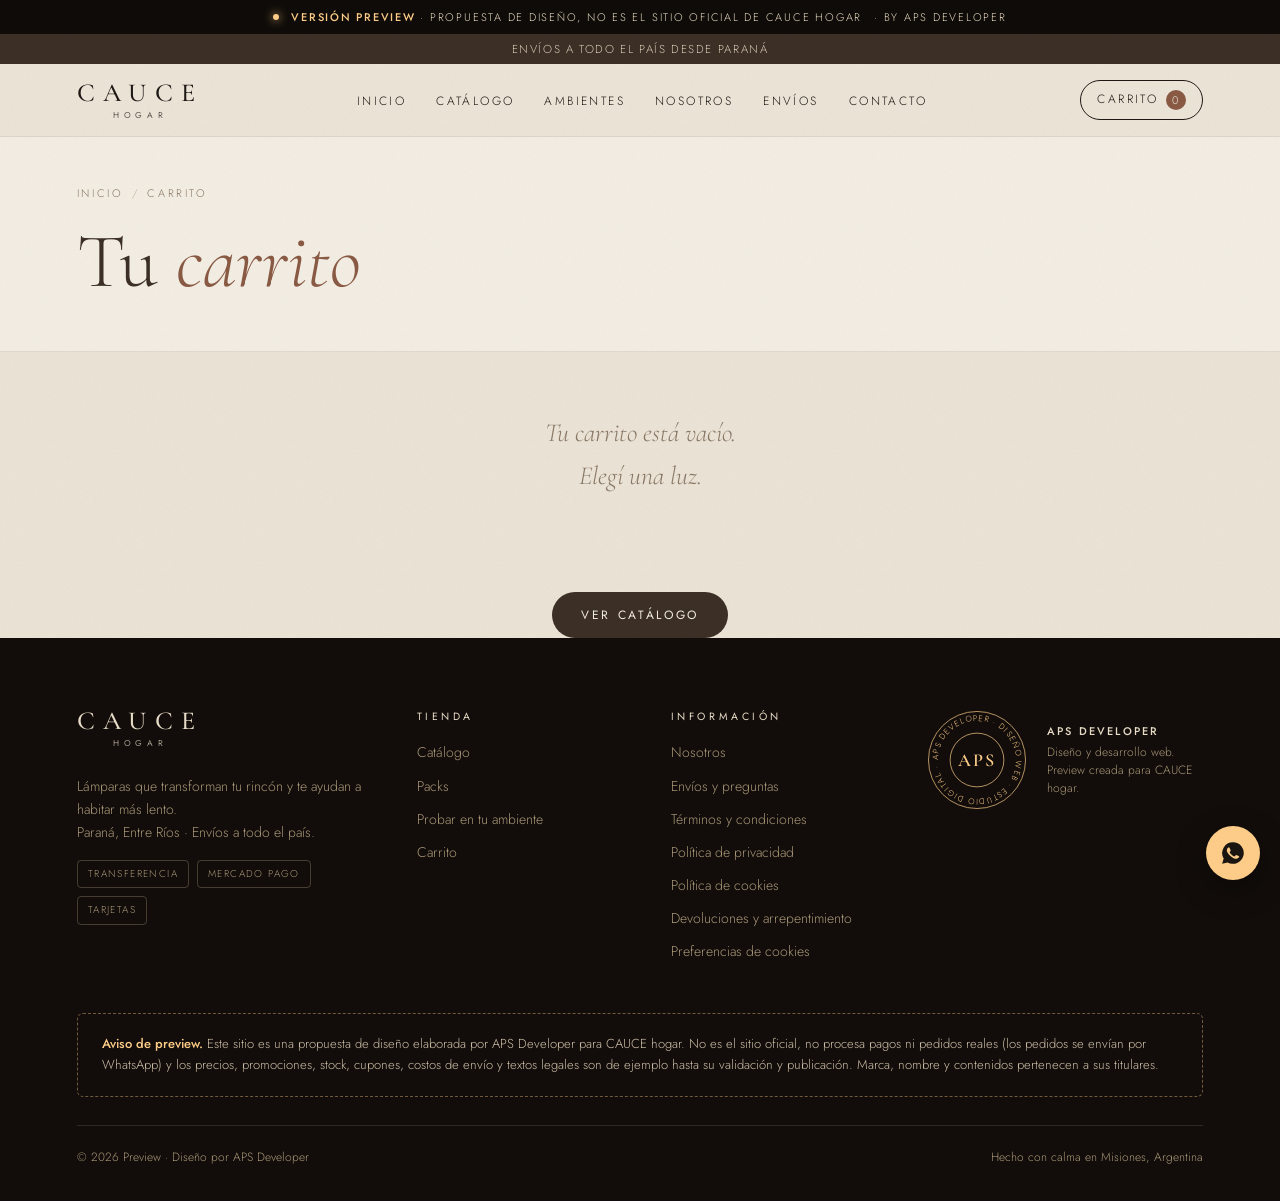
==== carrito.html @ 603a8975 "Web preview CAUCE hogar: home con video, 3D con scroll, catálogo, fichas, carrito, visualizador y le" ====
<!doctype html>
<html lang="es-AR">
<head>
<meta charset="utf-8">
<meta name="viewport" content="width=device-width,initial-scale=1">
<meta name="robots" content="noindex,nofollow">
<title>Carrito — CAUCE hogar (Preview)</title>
<meta name="description" content="Tu carrito de CAUCE hogar.">
<meta name="theme-color" content="#1b1511">
<link rel="icon" href="assets/favicon.svg" type="image/svg+xml">
<link rel="preconnect" href="https://fonts.googleapis.com">
<link rel="preconnect" href="https://fonts.gstatic.com" crossorigin>
<link href="https://fonts.googleapis.com/css2?family=Cormorant+Garamond:ital,wght@0,300;0,400;0,500;0,600;1,300;1,400;1,500&family=Jost:wght@300;400;500&display=swap" rel="stylesheet">
<link rel="stylesheet" href="css/styles.css">
</head>
<body data-page="carrito">
<main>
<div class="pagehead"><div class="crumb"><a href="index.html">Inicio</a><span>/</span>Carrito</div><h1 style="font-family:var(--serif);font-weight:300;font-size:clamp(40px,6vw,88px);line-height:1;color:var(--umber)">Tu <em style="color:var(--brick)">carrito</em></h1></div>
<div id="emptyBox" class="s" style="display:none;text-align:center"><div class="empty">Tu carrito está vacío.<br>Elegí una luz.</div><div class="cta-row" style="justify-content:center"><a class="btn dark" href="catalogo.html">Ver catálogo</a></div></div>
<div class="cartpg" id="wrap">
  <div><div id="lines"></div><button class="rm" id="clear" style="font-size:11px;letter-spacing:.2em;text-transform:uppercase;color:#8a7966;text-decoration:underline;margin-top:18px">Vaciar carrito</button></div>
  <aside class="sum">
    <h2>Resumen</h2>
    <div class="prog" id="prog"></div>
    <div id="totals"></div>
    <div class="lbl2" style="margin-top:20px">Cupón</div>
    <div class="mini" style="margin-top:0"><input class="fld" id="cupIn" placeholder="Código (ej. BIENVENIDA)"><button class="btn out" id="cupBtn" style="width:auto;margin:0">Aplicar</button></div><div class="hint" id="cupMsg"></div>
    <div class="lbl2">Envío</div>
    <div class="mini" style="margin-top:0"><input class="fld" id="cpIn" inputmode="numeric" maxlength="8" placeholder="Código postal"><button class="btn out" id="cpBtn" style="width:auto;margin:0">Calcular</button></div><div class="hint" id="cpMsg"></div>
    <div class="lbl2">Medio de pago</div>
    <div class="pay">
      <label><input type="radio" name="pay" value="transfer"><span>Transferencia<small>10% OFF (ejemplo)</small></span></label>
      <label><input type="radio" name="pay" value="mp"><span>Mercado Pago<small>Link de pago que te enviamos por WhatsApp</small></span></label>
      <label><input type="radio" name="pay" value="card"><span>Tarjeta en 3 cuotas<small>Sin interés (ejemplo)</small></span></label>
    </div>
    <div class="form"><input class="fld" id="fn" placeholder="Nombre y apellido"><input class="fld" id="ft" type="tel" placeholder="Teléfono (opcional)"><input class="fld" id="fc" placeholder="Ciudad y provincia"><textarea class="fld" id="fo" placeholder="Notas para tu pedido (opcional)"></textarea></div>
    <button class="btn dark" id="send">Enviar pedido por WhatsApp</button>
    <p class="hint">Preview: no se cobra nada online. Al enviar se abre WhatsApp con tu pedido armado y el negocio lo confirma con vos.</p>
  </aside>
</div>
</main>

<script src="js/data.js"></script>
<script src="js/store.js"></script>
<script src="js/art.js"></script>
<script src="js/layout.js"></script>
<script src="js/cart-page.js"></script>
</body>
</html>
---- css/styles.css ----
/* CAUCE hogar — preview by APS Developer */
:root{
  --bone:#ece5d8; --paper:#f4efe5; --sand:#d9ccb6; --clay:#a68b6c; --brick:#8a5a44;
  --sage:#8b9378; --umber:#3b2f26; --ink:#1d1814; --warm:#ffcf8a; --dusk:#1b1511;
  --serif:'Cormorant Garamond',Georgia,'Times New Roman',serif;
  --sans:'Jost',system-ui,-apple-system,'Segoe UI',sans-serif;
  --gut:clamp(20px,6vw,96px); --bar:34px; --ann:30px; --top:calc(var(--bar) + var(--ann));
}
*{box-sizing:border-box;margin:0;padding:0}
html{scroll-behavior:smooth;-webkit-text-size-adjust:100%}
body{font-family:var(--sans);font-weight:300;color:var(--ink);background:var(--bone);line-height:1.65;overflow-x:hidden}
body::after{content:"";position:fixed;inset:0;pointer-events:none;z-index:300;opacity:.06;mix-blend-mode:multiply;
  background-image:url("data:image/svg+xml;utf8,<svg xmlns='http://www.w3.org/2000/svg' width='240' height='240'><filter id='n'><feTurbulence type='fractalNoise' baseFrequency='.85' numOctaves='3' stitchTiles='stitch'/><feColorMatrix values='0 0 0 0 .3  0 0 0 0 .22  0 0 0 0 .15  0 0 0 .9 0'/></filter><rect width='100%' height='100%' filter='url(%23n)'/></svg>")}
a{color:inherit}
button,input,select,textarea{font:inherit;color:inherit}
button{background:none;border:0;cursor:pointer}
img,svg,video{display:block;max-width:100%}
::selection{background:var(--clay);color:var(--paper)}
:focus-visible{outline:2px solid var(--warm);outline-offset:3px}
.sr{position:absolute;width:1px;height:1px;overflow:hidden;clip:rect(0 0 0 0)}

/* preview + announcement + nav */
#pv{position:fixed;top:0;left:0;right:0;height:var(--bar);z-index:130;background:#0f0b08;color:#e9dcc3;display:flex;align-items:center;justify-content:center;gap:12px;font-size:11px;letter-spacing:.16em;text-transform:uppercase;padding:0 12px;text-align:center}
#pv b{font-weight:500;color:var(--warm)}
#pv .dot{width:6px;height:6px;border-radius:50%;background:var(--warm);box-shadow:0 0 10px var(--warm);animation:pulse 2.4s ease-in-out infinite;flex:none}
@keyframes pulse{50%{opacity:.35}}
#ann{position:fixed;top:var(--bar);left:0;right:0;height:var(--ann);z-index:125;background:var(--umber);color:var(--sand);display:flex;align-items:center;justify-content:center;font-size:11.5px;letter-spacing:.14em;text-transform:uppercase;overflow:hidden}
#ann span{position:absolute;opacity:0;transform:translateY(10px);transition:.7s;white-space:nowrap}
#ann span.on{opacity:1;transform:none}
nav.top{position:fixed;top:var(--top);left:0;right:0;z-index:120;display:flex;align-items:center;justify-content:space-between;padding:16px var(--gut);color:var(--ink);background:rgba(236,229,216,.9);backdrop-filter:blur(14px);-webkit-backdrop-filter:blur(14px);box-shadow:0 1px 0 rgba(59,47,38,.12);transition:background .5s,color .5s,box-shadow .5s}
body[data-page="home"]:not(.solid) nav.top{background:transparent;color:#f3ead9;box-shadow:none;backdrop-filter:none;-webkit-backdrop-filter:none}
.logo{font-family:var(--serif);font-size:26px;letter-spacing:.32em;text-decoration:none;font-weight:500;line-height:1}
.logo small{display:block;font-family:var(--sans);font-size:8.5px;letter-spacing:.55em;margin-top:5px;opacity:.7;text-align:center;font-weight:400}
.links{display:flex;gap:30px;align-items:center;list-style:none}
.links a{font-size:12px;letter-spacing:.2em;text-transform:uppercase;text-decoration:none;position:relative;padding:6px 0}
.links a::after{content:"";position:absolute;left:0;right:100%;bottom:0;height:1px;background:currentColor;transition:right .4s}
.links a:hover::after,.links a.act::after{right:0}
.navr{display:flex;gap:8px;align-items:center}
.cartbtn{display:flex;align-items:center;gap:8px;font-size:12px;letter-spacing:.2em;text-transform:uppercase;border:1px solid currentColor;padding:9px 16px;border-radius:99px;transition:.3s}
.cartbtn i{font-style:normal;min-width:20px;height:20px;border-radius:99px;background:var(--brick);color:var(--paper);font-size:11px;display:grid;place-items:center;padding:0 5px}
.cartbtn:hover{background:rgba(255,207,138,.18)}
.burger{display:none;width:40px;height:40px;position:relative}
.burger i{position:absolute;left:9px;right:9px;height:1px;background:currentColor;transition:.3s}
.burger i:nth-child(1){top:15px}.burger i:nth-child(2){top:24px}
body.menu .burger i:nth-child(1){top:20px;transform:rotate(45deg)}
body.menu .burger i:nth-child(2){top:20px;transform:rotate(-45deg)}

/* buttons */
.btn{display:inline-flex;align-items:center;justify-content:center;gap:12px;padding:15px 28px;border-radius:99px;font-size:12px;letter-spacing:.22em;text-transform:uppercase;text-decoration:none;transition:.4s;font-weight:400;border:1px solid transparent;line-height:1.2}
.btn.fill{background:#f3ead9;color:var(--dusk)}.btn.fill:hover{background:var(--warm)}
.btn.line{border-color:rgba(243,234,217,.5);color:#f3ead9}.btn.line:hover{background:rgba(243,234,217,.12)}
.btn.dark{background:var(--umber);color:var(--paper)}.btn.dark:hover{background:var(--brick)}
.btn.out{border-color:var(--umber);color:var(--umber)}.btn.out:hover{background:var(--umber);color:var(--paper)}
.btn.wa{background:var(--warm);color:var(--dusk)}.btn.wa:hover{background:#fff1d4}
.btn[disabled]{opacity:.45;pointer-events:none}
.cta-row{display:flex;gap:14px;margin-top:34px;flex-wrap:wrap}

/* hero video */
.hero{position:relative;height:100vh;height:100svh;min-height:620px;color:#f3ead9;display:flex;align-items:flex-end;overflow:hidden;background:var(--dusk)}
.hero .vframe{position:absolute;z-index:1;right:var(--gut);top:calc(var(--top) + 96px);bottom:72px;aspect-ratio:9/16;border-radius:999px 999px 14px 14px;overflow:hidden;background:#000;box-shadow:0 40px 120px -30px rgba(255,170,90,.45),0 0 0 1px rgba(255,207,138,.25)}
.hero video{position:absolute;inset:0;width:100%;height:100%;object-fit:cover}
.hero .fb{position:absolute;inset:0;display:block;background:
  radial-gradient(40% 38% at 72% 34%,rgba(255,196,120,.55),transparent 70%),
  radial-gradient(60% 60% at 70% 30%,rgba(255,170,90,.18),transparent 75%),
  repeating-linear-gradient(0deg,rgba(0,0,0,.18) 0 2px,transparent 2px 22px),
  repeating-linear-gradient(90deg,rgba(0,0,0,.14) 0 2px,transparent 2px 46px),#3a2619;animation:breathe 7s ease-in-out infinite}
.hero.no-video .fb{display:block}
@keyframes breathe{50%{filter:brightness(1.18) saturate(1.1)}}
.hero::after{content:"";position:absolute;inset:0;background:linear-gradient(180deg,rgba(15,11,8,.55),rgba(15,11,8,.05) 30%,rgba(15,11,8,.7) 100%);pointer-events:none}
.hero .in{position:relative;z-index:2;padding:0 var(--gut) clamp(48px,9vh,110px);width:100%}
.eyebrow{font-size:11px;letter-spacing:.42em;text-transform:uppercase;color:var(--warm);margin-bottom:22px;display:flex;align-items:center;gap:14px;font-weight:400}
.eyebrow::before{content:"";width:34px;height:1px;background:currentColor;flex:none}
.hero h1{font-family:var(--serif);font-weight:300;font-size:clamp(52px,9vw,138px);line-height:.92;letter-spacing:-.01em;max-width:11ch}
.hero h1 em,.step em{font-style:italic;color:var(--warm);font-weight:300}
.hero p{margin-top:24px;max-width:460px;color:#e2d6bf;font-size:clamp(15px,1.3vw,18px)}
.vctl{position:absolute;right:calc(var(--gut) + 14px);bottom:86px;z-index:3;width:44px;height:44px;border:1px solid rgba(243,234,217,.5);border-radius:50%;color:#f3ead9;display:grid;place-items:center;font-size:12px;transition:.3s}
.vctl:hover{background:rgba(243,234,217,.15)}
.hero.no-video .vctl,.hero.no-video .vframe{display:none}
.scrollhint{position:absolute;left:50%;bottom:20px;z-index:3;transform:translateX(-50%);font-size:10px;letter-spacing:.4em;text-transform:uppercase;color:#cdbfa8;display:flex;flex-direction:column;align-items:center;gap:8px}
.scrollhint i{display:block;width:1px;height:38px;background:linear-gradient(#f3ead9,transparent);animation:drip 2.4s ease-in-out infinite;transform-origin:top}
@keyframes drip{0%{transform:scaleY(0)}50%{transform:scaleY(1)}100%{transform:scaleY(1);opacity:0}}

/* 3D stage (corto) */
#stage{position:relative;height:300vh;background:var(--dusk)}
.pin{position:sticky;top:0;height:100vh;height:100svh;overflow:hidden;color:#f3ead9}
#gl{position:absolute;inset:0;width:100%;height:100%;display:block}
.step{position:absolute;left:var(--gut);top:52%;width:min(520px,44vw);opacity:0;transform:translateY(calc(-50% + 26px));pointer-events:none;transition:opacity .9s ease,transform .9s cubic-bezier(.2,.7,.2,1)}
.step.on{opacity:1;transform:translateY(-50%);pointer-events:auto}
.step h2{font-family:var(--serif);font-weight:300;font-size:clamp(40px,5.6vw,82px);line-height:.95}
.step p{margin-top:22px;font-size:clamp(15px,1.25vw,18px);max-width:430px;color:#d9ccb6}
.meter{display:flex;gap:10px;align-items:center;margin-top:28px;font-size:11px;letter-spacing:.3em;text-transform:uppercase;color:#d9ccb6}
.meter span{width:34px;height:2px;background:rgba(243,234,217,.22);transition:.6s}
.meter span.l{background:var(--warm);box-shadow:0 0 12px var(--warm)}
.progress{position:absolute;right:calc(var(--gut) - 30px);top:50%;transform:translateY(-50%);display:flex;flex-direction:column;gap:14px}
.progress b{width:6px;height:6px;border-radius:50%;background:rgba(243,234,217,.28);transition:.5s;display:block}
.progress b.on{background:var(--warm);box-shadow:0 0 12px var(--warm);transform:scale(1.5)}
.marq{position:relative;z-index:2;overflow:hidden;background:var(--umber);color:var(--sand);padding:16px 0;white-space:nowrap}
.marq div{display:inline-block;animation:marq 40s linear infinite;font-family:var(--serif);font-style:italic;font-size:25px}
.marq span{margin:0 26px;color:var(--clay)}
@keyframes marq{to{transform:translateX(-50%)}}

/* sections */
section.s{position:relative;z-index:2;background:var(--bone);padding:clamp(70px,10vw,150px) var(--gut)}
section.s.alt{background:var(--paper)}
section.s.dark{background:var(--dusk);color:#eadfca}
.lab{font-size:11px;letter-spacing:.42em;text-transform:uppercase;color:var(--brick);display:flex;gap:14px;align-items:center;margin-bottom:24px;font-weight:400}
.lab::before{content:"";width:34px;height:1px;background:currentColor}
.dark .lab{color:var(--warm)}
h2.t{font-family:var(--serif);font-weight:300;font-size:clamp(36px,5.2vw,78px);line-height:1;letter-spacing:-.01em;color:var(--umber)}
h2.t em{font-style:italic;color:var(--brick)}
.dark h2.t{color:#f3ead9}.dark h2.t em{color:var(--warm)}
.lead{max-width:520px;margin-top:20px;color:#5e4f43;font-size:clamp(15px,1.2vw,17px)}
.dark .lead{color:#bfae95}
.head2{display:flex;justify-content:space-between;align-items:flex-end;gap:30px;flex-wrap:wrap;margin-bottom:48px}
.rv{opacity:0;transform:translateY(32px);transition:opacity 1.1s ease,transform 1.1s cubic-bezier(.2,.7,.2,1);transition-delay:var(--d,0s)}
.rv.in{opacity:1;transform:none}
.pagehead{padding:calc(var(--top) + 120px) var(--gut) 50px;background:var(--paper);border-bottom:1px solid rgba(59,47,38,.1)}
.crumb{font-size:11px;letter-spacing:.24em;text-transform:uppercase;color:#8a7966;margin-bottom:22px}
.crumb a{text-decoration:none}.crumb a:hover{color:var(--brick)}
.crumb span{margin:0 8px;opacity:.5}

/* filosofia */
.big{font-family:var(--serif);font-weight:300;font-size:clamp(28px,4.4vw,66px);line-height:1.12;color:var(--umber);max-width:1100px}
.big .w{opacity:.14;transition:opacity .35s}.big .w.on{opacity:1}.big .w.i{font-style:italic;color:var(--brick)}
.pillars{display:grid;grid-template-columns:repeat(3,1fr);gap:clamp(18px,3vw,44px);margin-top:clamp(60px,8vw,110px)}
.pil .tex{aspect-ratio:4/5;border-radius:200px 200px 6px 6px;position:relative;overflow:hidden;transition:transform 1.2s cubic-bezier(.2,.7,.2,1)}
.pil:hover .tex{transform:scale(.985)}
.pil .tex::after{content:"";position:absolute;inset:0;background:radial-gradient(120% 80% at 50% 0%,rgba(255,235,200,.28),transparent 60%)}
.tex.t1{background:repeating-linear-gradient(90deg,rgba(255,255,255,.05) 0 2px,transparent 2px 6px),repeating-linear-gradient(0deg,rgba(0,0,0,.04) 0 2px,transparent 2px 5px),linear-gradient(160deg,#e3d8c3,#c9b99c)}
.tex.t2{background:repeating-linear-gradient(100deg,rgba(0,0,0,.09) 0 1px,transparent 1px 11px),repeating-linear-gradient(80deg,rgba(255,255,255,.08) 0 1px,transparent 1px 17px),linear-gradient(170deg,#b99a74,#8b6b49)}
.tex.t3{background:radial-gradient(60% 40% at 50% 12%,rgba(255,214,150,.95),rgba(255,190,110,.35) 45%,transparent 70%),linear-gradient(180deg,#4b3a2d,#2a2019)}
.pil h3{font-family:var(--serif);font-weight:400;font-size:30px;margin-top:20px;color:var(--umber)}
.pil p{font-size:15px;color:#6b5a4c;margin-top:8px;max-width:340px}
.palette{display:flex;margin-top:clamp(50px,7vw,90px);border-radius:6px;overflow:hidden;height:140px}
.palette div{flex:1;display:flex;align-items:flex-end;padding:14px;font-size:10px;letter-spacing:.24em;text-transform:uppercase;transition:flex .7s cubic-bezier(.2,.7,.2,1)}
.palette div:hover{flex:2.2}

/* benefits / tiers */
.benef{display:grid;grid-template-columns:repeat(4,1fr);gap:20px;border-top:1px solid rgba(59,47,38,.16);border-bottom:1px solid rgba(59,47,38,.16);padding:30px 0}
.benef div{font-size:13px;color:#6b5a4c;padding:0 8px}
.benef b{display:block;font-family:var(--serif);font-weight:500;font-size:23px;color:var(--umber);margin-bottom:2px}
.tiers{display:grid;grid-template-columns:repeat(3,1fr);gap:18px;margin-top:40px}
.tier{border:1px solid rgba(234,223,202,.22);border-radius:8px;padding:30px 26px;transition:.4s}
.tier:hover{border-color:var(--warm);transform:translateY(-4px)}
.tier b{display:block;font-family:var(--serif);font-weight:300;font-size:64px;line-height:1;color:var(--warm)}
.tier span{display:block;margin-top:10px;font-size:14px;color:#bfae95}

/* cards + catalogo */
.grid{display:grid;grid-template-columns:repeat(auto-fill,minmax(min(100%,290px),1fr));gap:clamp(16px,2.2vw,32px)}
.card{background:var(--bone);border-radius:6px;overflow:hidden;display:flex;flex-direction:column;transition:transform .6s cubic-bezier(.2,.7,.2,1),box-shadow .6s;box-shadow:0 1px 0 rgba(59,47,38,.08);position:relative}
.alt .card{background:var(--paper)}
.card:hover{transform:translateY(-8px);box-shadow:0 30px 60px -30px rgba(59,47,38,.45)}
.card .pic{position:relative;aspect-ratio:1/1.08;overflow:hidden;background:#cdbfa6;display:block}
.card .pic svg{width:100%;height:100%}
.tag{position:absolute;top:14px;left:14px;font-size:10px;letter-spacing:.22em;text-transform:uppercase;background:rgba(244,239,229,.92);color:var(--umber);padding:6px 12px;border-radius:99px;z-index:2}
.tag.promo{background:var(--brick);color:var(--paper)}
.tag.stock{left:auto;right:14px;background:var(--umber);color:var(--warm)}
.card .glowL{transition:opacity .8s,transform .8s;opacity:.78}
.card:hover .glowL{opacity:1;transform:scale(1.12)}
.card .info{padding:20px 22px 24px;display:flex;flex-direction:column;gap:4px;flex:1}
.card h3{font-family:var(--serif);font-weight:500;font-size:25px;line-height:1.1;color:var(--umber)}
.card h3 a{text-decoration:none}
.card .sub{font-size:13px;color:#7a6858}
.price{display:flex;align-items:baseline;gap:12px;margin-top:10px;flex-wrap:wrap}
.price b{font-family:var(--serif);font-size:30px;font-weight:500;color:var(--umber);line-height:1}
.price s{font-size:14px;color:#9b8a78}
.price .off{font-size:11px;letter-spacing:.14em;background:var(--brick);color:var(--paper);padding:3px 8px;border-radius:99px}
.pnote{font-size:12.5px;color:#6b5a4c;line-height:1.5}
.pnote b{color:var(--brick);font-weight:500}
.card .row{display:flex;gap:8px;margin-top:16px}
.card .row .btn{flex:1;padding:12px 10px;font-size:10.5px;letter-spacing:.18em}
.chips{display:flex;gap:10px;flex-wrap:wrap}
.chip{padding:10px 20px;border:1px solid rgba(59,47,38,.3);border-radius:99px;font-size:11px;letter-spacing:.2em;text-transform:uppercase;transition:.3s;color:var(--umber)}
.chip:hover{border-color:var(--umber)}.chip.on{background:var(--umber);color:var(--paper);border-color:var(--umber)}
.toolbar{display:flex;gap:16px;align-items:center;justify-content:space-between;flex-wrap:wrap;margin-bottom:34px}
.fld{border:1px solid rgba(59,47,38,.3);background:transparent;border-radius:99px;padding:11px 20px;font-size:14px;min-width:200px;color:var(--umber)}
.fld:focus{outline:none;border-color:var(--brick)}
select.fld{appearance:none;-webkit-appearance:none;padding-right:38px;background:url("data:image/svg+xml;utf8,<svg xmlns='http://www.w3.org/2000/svg' width='12' height='8'><path d='M1 1l5 5 5-5' fill='none' stroke='%233b2f26'/></svg>") no-repeat right 16px center}
.count{font-size:12px;letter-spacing:.18em;text-transform:uppercase;color:#8a7966}
.note{margin-top:30px;font-size:12px;color:#8a7966}
.empty{padding:60px 0;text-align:center;font-family:var(--serif);font-style:italic;font-size:26px;color:#8a7966}

/* producto */
.pdp{display:grid;grid-template-columns:minmax(0,1.1fr) minmax(0,1fr);gap:clamp(24px,5vw,80px);align-items:start;padding:calc(var(--top) + 100px) var(--gut) 60px}
.gal .main{position:relative;aspect-ratio:1/1;border-radius:8px;overflow:hidden;background:#cdbfa6}
.gal .main svg{position:absolute;inset:0;width:100%;height:100%}
.gal .lbl{position:absolute;left:14px;bottom:12px;z-index:2;font-size:10px;letter-spacing:.24em;text-transform:uppercase;background:rgba(15,11,8,.55);color:#f3ead9;padding:7px 13px;border-radius:99px;backdrop-filter:blur(6px)}
.thumbs{display:grid;grid-template-columns:repeat(4,1fr);gap:10px;margin-top:10px}
.thumbs button{aspect-ratio:1/1;border-radius:6px;overflow:hidden;opacity:.6;border:2px solid transparent;transition:.3s;position:relative;background:#cdbfa6}
.thumbs button svg{position:absolute;inset:0;width:100%;height:100%}
.thumbs button.on,.thumbs button:hover{opacity:1;border-color:var(--brick)}
.buy h1{font-family:var(--serif);font-weight:400;font-size:clamp(36px,4.4vw,60px);line-height:1;color:var(--umber)}
.buy .sub{margin-top:12px;color:#6b5a4c;max-width:460px}
.buy .price b{font-size:44px}
.buy .price{margin-top:22px}
.opts{display:flex;gap:10px;flex-wrap:wrap}
.opt{padding:10px 18px;border:1px solid rgba(59,47,38,.3);border-radius:99px;font-size:12px;letter-spacing:.12em;transition:.3s;text-decoration:none;color:var(--umber);display:inline-flex;align-items:center;gap:8px}
.opt:hover{border-color:var(--umber)}.opt.on{background:var(--umber);color:var(--paper);border-color:var(--umber)}
.sw{display:inline-block;width:12px;height:12px;border-radius:50%;border:1px solid rgba(0,0,0,.3)}
.lbl2{font-size:10.5px;letter-spacing:.32em;text-transform:uppercase;color:#8a7966;margin:26px 0 10px;font-weight:400}
.qty{display:inline-flex;align-items:center;border:1px solid rgba(59,47,38,.3);border-radius:99px}
.qty button{width:44px;height:46px;font-size:18px;color:var(--umber)}
.qty input{width:44px;text-align:center;border:0;background:transparent;font-size:16px;-moz-appearance:textfield}
.qty input::-webkit-outer-spin-button,.qty input::-webkit-inner-spin-button{-webkit-appearance:none}
.buyrow{display:flex;gap:12px;flex-wrap:wrap;align-items:center;margin-top:26px}
.buyrow .btn.dark{flex:1;min-width:200px}
.urg{margin-top:14px;font-size:13px;color:var(--brick)}
.mini{display:flex;gap:10px;margin-top:22px}
.mini input{flex:1;min-width:0}
.shipres{margin-top:12px;font-size:14px;color:#4d4036;min-height:22px}
.shipres b{color:var(--umber);font-weight:500}
.shipres.err{color:#a2432e}
.acc{margin-top:34px}
details{border-top:1px solid rgba(59,47,38,.16);padding:20px 0}
details:last-of-type{border-bottom:1px solid rgba(59,47,38,.16)}
summary{list-style:none;cursor:pointer;display:flex;justify-content:space-between;gap:20px;font-family:var(--serif);font-size:23px;color:var(--umber);line-height:1.2}
summary::-webkit-details-marker{display:none}
summary::after{content:"+";font-family:var(--sans);font-weight:200;font-size:28px;line-height:1;transition:transform .4s;flex:none}
details[open] summary::after{transform:rotate(45deg)}
details p,details li{margin-top:12px;font-size:15px;color:#6b5a4c;max-width:560px}
details ul{padding-left:20px}
table.spec{width:100%;border-collapse:collapse;margin-top:12px;font-size:14.5px}
table.spec td{padding:10px 0;border-bottom:1px solid rgba(59,47,38,.1);color:#6b5a4c;vertical-align:top}
table.spec td:first-child{color:var(--umber);width:40%;font-weight:400}
.tbc{color:#a2432e;font-style:italic}

/* carrito */
.cartpg{display:grid;grid-template-columns:minmax(0,1.5fr) minmax(300px,1fr);gap:clamp(24px,4vw,60px);padding:50px var(--gut) 100px;align-items:start}
.cl{display:grid;grid-template-columns:96px 1fr auto;gap:18px;padding:22px 0;border-bottom:1px solid rgba(59,47,38,.14);align-items:center}
.cl .im{width:96px;aspect-ratio:1/1;border-radius:6px;overflow:hidden;background:#cdbfa6;display:block}
.cl .im svg{width:100%;height:100%}
.cl h3{font-family:var(--serif);font-weight:500;font-size:23px;line-height:1.1;color:var(--umber)}
.cl h3 a{text-decoration:none}
.cl small{display:block;color:#7a6858;font-size:12.5px;margin-top:3px}
.cl .rm{font-size:11px;letter-spacing:.2em;text-transform:uppercase;color:#8a7966;text-decoration:underline;margin-top:8px}
.cl .qty button{width:34px;height:38px}.cl .qty input{width:34px;font-size:15px}
.cl .lt{font-family:var(--serif);font-size:26px;color:var(--umber);text-align:right;min-width:100px}
.sum{background:var(--paper);border-radius:8px;padding:30px;position:sticky;top:calc(var(--top) + 90px)}
.sum h2{font-family:var(--serif);font-weight:400;font-size:32px;color:var(--umber);margin-bottom:14px}
.sum .r{display:flex;justify-content:space-between;gap:12px;padding:8px 0;font-size:14.5px;color:#4d4036}
.sum .r.d{color:var(--brick)}
.sum .r.tot{border-top:1px solid rgba(59,47,38,.2);margin-top:8px;padding-top:16px;font-family:var(--serif);font-size:32px;color:var(--umber)}
.sum .cuo{font-size:13px;color:#6b5a4c;text-align:right}
.prog{margin:4px 0 20px;font-size:13px;color:#5e4f43}
.prog i{display:block;height:4px;border-radius:99px;background:rgba(59,47,38,.12);margin-top:8px;overflow:hidden}
.prog i b{display:block;height:100%;background:linear-gradient(90deg,var(--clay),var(--brick));transition:width .7s}
.pay{display:grid;gap:8px;margin:14px 0}
.pay label{display:flex;gap:12px;align-items:flex-start;padding:12px 14px;border:1px solid rgba(59,47,38,.22);border-radius:8px;cursor:pointer;font-size:14px;transition:.3s}
.pay label:has(input:checked){border-color:var(--brick);background:rgba(138,90,68,.07)}
.pay small{display:block;color:#7a6858;font-size:12px}
.pay input{margin-top:4px;accent-color:var(--brick)}
.form{display:grid;gap:10px;margin-top:16px}
.form .fld{width:100%;border-radius:8px}
textarea.fld{resize:vertical;min-height:70px}
.sum .btn{width:100%;margin-top:12px}
.hint{font-size:12px;color:#8a7966;margin-top:10px}

/* ambientes (visualizer) */
.viz{display:grid;grid-template-columns:minmax(0,1.9fr) minmax(280px,1fr);gap:clamp(24px,3.4vw,56px);margin-top:50px;align-items:start}
.stagebox{position:relative;border-radius:8px;overflow:hidden;background:#000;box-shadow:0 40px 90px -40px rgba(0,0,0,.8);touch-action:none}
#vz{width:100%;height:auto;display:block;user-select:none;-webkit-user-select:none}
#lampG{cursor:grab}#lampG:active{cursor:grabbing}
.hintv{position:absolute;left:16px;bottom:14px;font-size:10px;letter-spacing:.26em;text-transform:uppercase;color:#f3ead9;background:rgba(0,0,0,.45);backdrop-filter:blur(6px);padding:8px 14px;border-radius:99px;pointer-events:none;transition:opacity .6s}
.cap{position:absolute;right:16px;top:14px;font-family:var(--serif);font-style:italic;font-size:19px;color:#f3ead9;text-shadow:0 1px 8px rgba(0,0,0,.6);pointer-events:none}
.ctrl{display:flex;flex-direction:column;gap:26px}
.ctrl h4{font-size:10.5px;letter-spacing:.34em;text-transform:uppercase;color:#a99878;margin-bottom:12px;font-weight:400}
.dark .opt{border-color:rgba(234,223,202,.22);color:#d9ccb6}
.dark .opt:hover{border-color:rgba(234,223,202,.6)}
.dark .opt.on{background:#f3ead9;color:var(--dusk);border-color:#f3ead9}
.teaser{position:relative;border-radius:10px;overflow:hidden;display:grid;grid-template-columns:1fr 1.2fr;background:var(--dusk);color:#eadfca;min-height:420px}
.teaser .tx{padding:clamp(28px,4vw,64px);display:flex;flex-direction:column;justify-content:center;align-items:flex-start}
.teaser h2{font-family:var(--serif);font-weight:300;font-size:clamp(34px,4vw,60px);line-height:1;color:#f3ead9}
.teaser h2 em{color:var(--warm)}
.teaser p{margin-top:16px;color:#bfae95;max-width:380px}
.teaser .pv{position:relative;min-height:300px}
.teaser .pv svg{position:absolute;inset:0;width:100%;height:100%}

/* nosotros / envios / contacto */
.duo{display:grid;grid-template-columns:1fr 1fr;gap:clamp(18px,3vw,40px);margin-top:56px}
.who{position:relative;padding:clamp(28px,3.4vw,52px);border-radius:6px;min-height:360px;display:flex;flex-direction:column;justify-content:flex-end;overflow:hidden;color:#f3ead9}
.who.a{background:linear-gradient(200deg,rgba(255,200,140,.3),transparent 55%),repeating-linear-gradient(90deg,rgba(0,0,0,.12) 0 2px,transparent 2px 46px),repeating-linear-gradient(0deg,rgba(0,0,0,.12) 0 2px,transparent 2px 22px),#7d4c39}
.who.b{background:linear-gradient(160deg,rgba(255,220,170,.18),transparent 60%),#3b2f26}
.who .mono{position:absolute;top:18px;right:28px;font-family:var(--serif);font-size:clamp(120px,15vw,220px);font-weight:300;line-height:1;opacity:.14;font-style:italic}
.who h3{font-family:var(--serif);font-weight:400;font-size:clamp(34px,3.6vw,52px);line-height:1}
.who h3 small{display:block;font-family:var(--sans);font-size:11px;letter-spacing:.34em;text-transform:uppercase;color:var(--warm);margin-bottom:14px;font-weight:400}
.who p{margin-top:16px;max-width:380px;font-size:15px;color:#e5d8c2}
.mid{margin-top:60px;text-align:center;font-family:var(--serif);font-style:italic;font-weight:300;font-size:clamp(28px,4vw,54px);color:var(--umber);line-height:1.1}
.mid span{color:var(--brick)}
.two{display:grid;grid-template-columns:1fr 1fr;gap:clamp(30px,6vw,100px);align-items:start}
.steps{list-style:none;margin-top:36px;counter-reset:s}
.steps li{counter-increment:s;display:grid;grid-template-columns:54px 1fr;gap:6px 14px;padding:20px 0;border-top:1px solid rgba(59,47,38,.16)}
.steps li:last-child{border-bottom:1px solid rgba(59,47,38,.16)}
.steps li::before{content:"0" counter(s);font-family:var(--serif);font-size:30px;color:var(--brick);grid-row:span 2}
.steps b{font-weight:500;color:var(--umber);font-size:16px}
.steps span{font-size:14px;color:#6b5a4c}
.ctc{background:var(--umber);color:var(--paper);text-align:center;position:relative;overflow:hidden}
.ctc::before{content:"";position:absolute;left:50%;top:-20%;width:90vw;height:90vw;max-width:1000px;max-height:1000px;transform:translateX(-50%);background:radial-gradient(closest-side,rgba(255,200,130,.26),transparent 70%);pointer-events:none}
.ctc .lab{justify-content:center;color:var(--warm)}
.ctc h2.t{color:var(--paper);position:relative}.ctc h2.t em{color:var(--warm)}
.ctc p{max-width:480px;margin:22px auto 0;color:#cdbfa8;position:relative}
.ctc .cta-row{justify-content:center;position:relative}

/* legal */
.tabs{display:flex;gap:10px;flex-wrap:wrap;margin-bottom:30px}
.legal{max-width:780px;font-size:15px;color:#4d4036}
.legal h2{font-family:var(--serif);font-weight:400;font-size:38px;color:var(--umber);margin-bottom:6px}
.legal h4{font-family:var(--serif);font-size:23px;font-weight:500;margin:28px 0 6px;color:var(--umber)}
.legal p,.legal li{margin-bottom:8px}.legal ul{padding-left:20px}
.legal .warn{background:#efe4cc;border-left:3px solid var(--brick);padding:12px 16px;border-radius:3px;margin:14px 0;font-size:13.5px}
.legal .form{max-width:520px}

/* footer */
footer.ft{position:relative;z-index:2;background:#120d0a;color:#a99878;padding:70px var(--gut) 34px}
.fg{display:grid;grid-template-columns:1.4fr 1fr 1fr 1.3fr;gap:40px;align-items:start}
footer .logo{color:#eadfca;display:inline-block}
footer h5{font-size:10.5px;letter-spacing:.34em;text-transform:uppercase;color:#eadfca;margin-bottom:16px;font-weight:400}
footer ul{list-style:none;display:grid;gap:10px;font-size:14px}
footer a,footer button.lnk{text-decoration:none;transition:color .3s;text-align:left;color:inherit}
footer a:hover,footer button.lnk:hover{color:var(--warm)}
.seal{display:flex;gap:18px;align-items:center}
.seal svg{width:104px;height:104px;color:var(--warm);flex:none}
.seal .ring{transform-origin:60px 60px;animation:spin 28s linear infinite}
@keyframes spin{to{transform:rotate(360deg)}}
.seal p{font-size:12px;line-height:1.5}
.seal p b{display:block;color:#eadfca;font-weight:500;letter-spacing:.2em;font-size:11px;text-transform:uppercase;margin-bottom:4px}
.prev{margin-top:50px;padding:20px 24px;border:1px dashed rgba(255,207,138,.4);border-radius:6px;font-size:13px;color:#cdbfa8;line-height:1.6}
.prev b{color:var(--warm);font-weight:500}
.copy{margin-top:28px;padding-top:22px;border-top:1px solid rgba(169,152,120,.2);display:flex;justify-content:space-between;flex-wrap:wrap;gap:12px;font-size:12px}
.pays{display:flex;gap:8px;flex-wrap:wrap;margin-top:16px}
.pays span{font-size:10px;letter-spacing:.14em;text-transform:uppercase;border:1px solid rgba(169,152,120,.35);padding:5px 10px;border-radius:4px}

/* drawer */
#veil{position:fixed;inset:0;background:rgba(15,11,8,.55);z-index:150;opacity:0;pointer-events:none;transition:opacity .5s;backdrop-filter:blur(3px)}
#veil.on{opacity:1;pointer-events:auto}
#drawer{position:fixed;top:0;right:0;bottom:0;width:min(440px,100%);background:var(--paper);z-index:160;transform:translateX(102%);transition:transform .6s cubic-bezier(.2,.7,.2,1);display:flex;flex-direction:column;visibility:hidden;transition:transform .6s cubic-bezier(.2,.7,.2,1),visibility 0s .6s}
#drawer.on{transform:none;visibility:visible;box-shadow:-30px 0 80px rgba(0,0,0,.3);transition:transform .6s cubic-bezier(.2,.7,.2,1),visibility 0s}
#drawer .dh{display:flex;justify-content:space-between;align-items:center;padding:24px 26px;border-bottom:1px solid rgba(59,47,38,.14)}
#drawer h3{font-family:var(--serif);font-weight:400;font-size:30px;color:var(--umber)}
.x{width:38px;height:38px;border:1px solid rgba(59,47,38,.3);border-radius:50%;font-size:18px;line-height:1;color:var(--umber)}
#dList{flex:1;overflow:auto;padding:6px 26px}
.di{display:grid;grid-template-columns:64px 1fr auto;gap:14px;padding:16px 0;border-bottom:1px solid rgba(59,47,38,.12);align-items:center}
.di .im{width:64px;aspect-ratio:1/1;border-radius:5px;overflow:hidden;background:#cdbfa6}
.di .im svg{width:100%;height:100%}
.di b{font-family:var(--serif);font-size:19px;font-weight:500;color:var(--umber);line-height:1.1;display:block}
.di small{color:#7a6858;font-size:12px}
.di .q{display:flex;align-items:center;gap:10px;margin-top:6px;font-size:13px}
.di .q button{width:24px;height:24px;border:1px solid rgba(59,47,38,.3);border-radius:50%;line-height:1;font-size:14px}
.di .q button:hover{background:var(--umber);color:var(--paper)}
.di .lt{font-family:var(--serif);font-size:20px;color:var(--umber)}
#dFoot{background:var(--bone);padding:20px 26px 26px}
#dFoot .tot{display:flex;justify-content:space-between;font-family:var(--serif);font-size:28px;margin-bottom:4px;color:var(--umber)}
#dFoot .btn{width:100%;margin-top:10px}

/* cookies + toast */
#ck{position:fixed;left:20px;bottom:20px;z-index:170;width:min(440px,calc(100% - 40px));background:#161009;color:#eadfca;border:1px solid rgba(255,207,138,.25);border-radius:10px;padding:24px;box-shadow:0 30px 80px rgba(0,0,0,.5);transform:translateY(140%);opacity:0;transition:.8s cubic-bezier(.2,.7,.2,1)}
#ck.on{transform:none;opacity:1}
#ck h4{font-family:var(--serif);font-weight:500;font-size:24px}
#ck p{font-size:13.5px;color:#bfae95;margin-top:8px}
#ck p a{color:var(--warm)}
.ckb{display:flex;gap:8px;margin-top:18px;flex-wrap:wrap}
.ckb button{padding:11px 18px;border-radius:99px;font-size:11px;letter-spacing:.18em;text-transform:uppercase;border:1px solid rgba(234,223,202,.4);transition:.3s;color:#eadfca}
.ckb button:hover{background:rgba(234,223,202,.12)}
.ckb button.pri{background:var(--warm);color:var(--dusk);border-color:var(--warm)}
.ckc{display:none;margin-top:16px;gap:12px;flex-direction:column}.ckc.on{display:flex}
.ckc label{display:flex;justify-content:space-between;gap:16px;font-size:13px;color:#d9ccb6;align-items:center;border-top:1px solid rgba(234,223,202,.12);padding-top:12px}
.ckc small{display:block;color:#8d7d66;font-size:11.5px}
.ckc input{appearance:none;-webkit-appearance:none;width:42px;height:24px;border-radius:99px;background:#4a3d30;position:relative;flex:none;cursor:pointer;transition:.3s}
.ckc input::after{content:"";position:absolute;top:3px;left:3px;width:18px;height:18px;border-radius:50%;background:#eadfca;transition:.3s}
.ckc input:checked{background:var(--brick)}.ckc input:checked::after{transform:translateX(18px)}
.ckc input:disabled{opacity:.55;cursor:not-allowed}
.toast{position:fixed;left:50%;bottom:28px;transform:translate(-50%,40px);background:var(--umber);color:var(--paper);padding:13px 24px;border-radius:99px;font-size:13px;letter-spacing:.06em;z-index:190;opacity:0;transition:.5s;pointer-events:none;white-space:nowrap}
.toast.on{opacity:1;transform:translate(-50%,0)}
.wafab{position:fixed;right:20px;bottom:20px;z-index:140;width:54px;height:54px;border-radius:50%;background:var(--warm);color:var(--dusk);display:grid;place-items:center;box-shadow:0 10px 30px rgba(0,0,0,.35);transition:.3s;text-decoration:none}
.wafab:hover{transform:scale(1.08)}

/* responsive */
@media (max-width:980px){
  .links{display:none}.burger{display:block}
  body.menu .links{display:flex;position:fixed;top:calc(var(--top) + 62px);left:0;right:0;flex-direction:column;gap:4px;padding:18px var(--gut) 28px;background:rgba(236,229,216,.98);color:var(--ink);align-items:flex-start}
  .links a{font-size:14px;padding:10px 0}
  .pillars,.tiers{grid-template-columns:1fr}
  .pil .tex{aspect-ratio:16/10;border-radius:120px 120px 6px 6px}
  .viz,.two,.duo,.pdp,.cartpg,.teaser{grid-template-columns:1fr}
  .benef{grid-template-columns:1fr 1fr}
  .fg{grid-template-columns:1fr 1fr}
  .step{width:auto;right:var(--gut);top:auto;bottom:11vh;transform:translateY(26px)}
  .step.on{transform:none}
  .progress{display:none}
  .sum{position:static}
  #pv{font-size:9.5px;letter-spacing:.1em}#pv .hide{display:none}
  #ann{font-size:10px;letter-spacing:.08em}
  .hero .vframe{inset:0;aspect-ratio:auto;border-radius:0;box-shadow:none}
  .hero::after{z-index:1}.hero .in{z-index:2}
  .vctl{right:20px;bottom:90px;z-index:4}
}
@media (max-width:560px){
  .fg,.benef{grid-template-columns:1fr}
  .cartbtn span{display:none}
  .palette{height:100px}.palette div{font-size:8px;padding:8px}
  .cl{grid-template-columns:72px 1fr}.cl .im{width:72px}.cl .lt{grid-column:2;text-align:left}
  .wafab{bottom:84px}
}
@media (prefers-reduced-motion:reduce){*{animation:none!important;transition-duration:.01ms!important}html{scroll-behavior:auto}.rv{opacity:1;transform:none}}
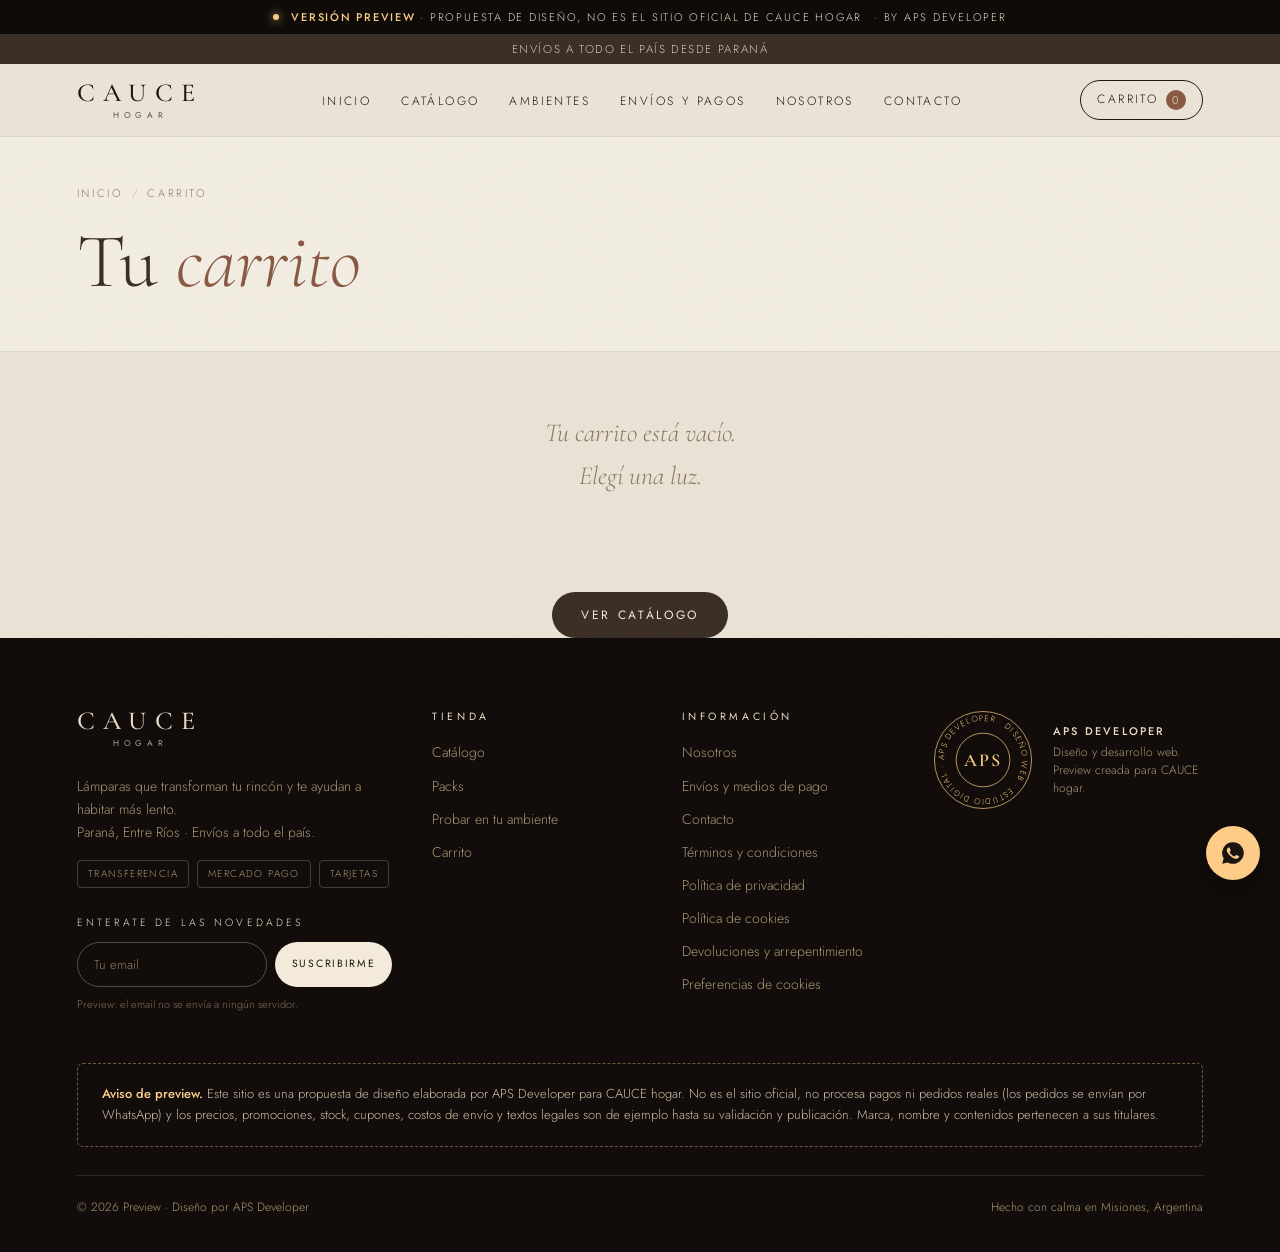
==== commit 6fff085e: "Fotos reales, datos reales del producto, Envíos y pagos, Contacto, retiro en Paraná, cómo funciona y" ====
--- a/carrito.html
+++ b/carrito.html
@@ -25,14 +25,19 @@
     <div id="totals"></div>
     <div class="lbl2" style="margin-top:20px">Cupón</div>
     <div class="mini" style="margin-top:0"><input class="fld" id="cupIn" placeholder="Código (ej. BIENVENIDA)"><button class="btn out" id="cupBtn" style="width:auto;margin:0">Aplicar</button></div><div class="hint" id="cupMsg"></div>
-    <div class="lbl2">Envío</div>
-    <div class="mini" style="margin-top:0"><input class="fld" id="cpIn" inputmode="numeric" maxlength="8" placeholder="Código postal"><button class="btn out" id="cpBtn" style="width:auto;margin:0">Calcular</button></div><div class="hint" id="cpMsg"></div>
+    <div class="lbl2">Entrega</div>
+    <div class="pay">
+      <label><input type="radio" name="ship" value="home"><span>Envío a domicilio<small>A todo el país · gratis desde $ 100.000 (ejemplo)</small></span></label>
+      <label><input type="radio" name="ship" value="pickup"><span>Retiro en Paraná<small>Sin costo · punto y horario a coordinar por WhatsApp</small></span></label>
+    </div>
+    <div id="cpBox"><div class="mini" style="margin-top:0"><input class="fld" id="cpIn" inputmode="numeric" maxlength="8" placeholder="Código postal"><button class="btn out" id="cpBtn" style="width:auto;margin:0">Calcular</button></div><div class="hint" id="cpMsg"></div></div>
     <div class="lbl2">Medio de pago</div>
     <div class="pay">
       <label><input type="radio" name="pay" value="transfer"><span>Transferencia<small>10% OFF (ejemplo)</small></span></label>
       <label><input type="radio" name="pay" value="mp"><span>Mercado Pago<small>Link de pago que te enviamos por WhatsApp</small></span></label>
       <label><input type="radio" name="pay" value="card"><span>Tarjeta en 3 cuotas<small>Sin interés (ejemplo)</small></span></label>
     </div>
+    <div class="hint" id="payinfo" style="margin:-4px 0 6px"></div>
     <div class="form"><input class="fld" id="fn" placeholder="Nombre y apellido"><input class="fld" id="ft" type="tel" placeholder="Teléfono (opcional)"><input class="fld" id="fc" placeholder="Ciudad y provincia"><textarea class="fld" id="fo" placeholder="Notas para tu pedido (opcional)"></textarea></div>
     <button class="btn dark" id="send">Enviar pedido por WhatsApp</button>
     <p class="hint">Preview: no se cobra nada online. Al enviar se abre WhatsApp con tu pedido armado y el negocio lo confirma con vos.</p>
--- a/css/styles.css
+++ b/css/styles.css
@@ -81,9 +81,16 @@
 @keyframes drip{0%{transform:scaleY(0)}50%{transform:scaleY(1)}100%{transform:scaleY(1);opacity:0}}
 
 /* 3D stage (corto) */
-#stage{position:relative;height:300vh;background:var(--dusk)}
+#stage{position:relative;height:260vh;background:var(--dusk)}
 .pin{position:sticky;top:0;height:100vh;height:100svh;overflow:hidden;color:#f3ead9}
-#gl{position:absolute;inset:0;width:100%;height:100%;display:block}
+.lroom{position:absolute;inset:0;overflow:hidden;background:var(--dusk)}
+.lcam{position:absolute;inset:-6%;will-change:transform;transform-origin:62% 38%}
+.lcam .ly{position:absolute;inset:0;opacity:0;transition:opacity 1.3s ease}
+.lcam .ly.on{opacity:1}
+.lcam .ly svg{position:absolute;inset:0;width:100%;height:100%}
+.lshade{position:absolute;inset:0;pointer-events:none;background:linear-gradient(90deg,rgba(15,11,8,.88) 0%,rgba(15,11,8,.55) 38%,rgba(15,11,8,0) 72%),linear-gradient(0deg,rgba(15,11,8,.55),transparent 35%)}
+.lcam.breathe{animation:lbreathe 6s ease-in-out infinite}
+@keyframes lbreathe{50%{filter:brightness(1.07)}}
 .step{position:absolute;left:var(--gut);top:52%;width:min(520px,44vw);opacity:0;transform:translateY(calc(-50% + 26px));pointer-events:none;transition:opacity .9s ease,transform .9s cubic-bezier(.2,.7,.2,1)}
 .step.on{opacity:1;transform:translateY(-50%);pointer-events:auto}
 .step h2{font-family:var(--serif);font-weight:300;font-size:clamp(40px,5.6vw,82px);line-height:.95}
@@ -386,6 +393,7 @@
   .step{width:auto;right:var(--gut);top:auto;bottom:11vh;transform:translateY(26px)}
   .step.on{transform:none}
   .progress{display:none}
+  .lshade{background:linear-gradient(0deg,rgba(15,11,8,.9) 0%,rgba(15,11,8,.5) 45%,rgba(15,11,8,.1) 100%)}
   .sum{position:static}
   #pv{font-size:9.5px;letter-spacing:.1em}#pv .hide{display:none}
   #ann{font-size:10px;letter-spacing:.08em}
@@ -401,3 +409,80 @@
   .wafab{bottom:84px}
 }
 @media (prefers-reduced-motion:reduce){*{animation:none!important;transition-duration:.01ms!important}html{scroll-behavior:auto}.rv{opacity:1;transform:none}}
+
+/* ---------- v2: fotos reales, cómo funciona, info, envíos, barra de compra ---------- */
+.card .pic img,.cl .im img,.di .im img,.gal .main img,.thumbs img{width:100%;height:100%;object-fit:cover;object-position:50% 62%;display:block}
+.card .pic img{transition:transform 1.4s cubic-bezier(.2,.7,.2,1)}
+.card:hover .pic img{transform:scale(1.06)}
+.gal .main img{position:absolute;inset:0}
+.thumbs button img{position:absolute;inset:0}
+.gal .hint{margin-top:12px}
+.gal .main{aspect-ratio:4/5}
+.thumbs button{aspect-ratio:1/1}
+
+.how{display:grid;grid-template-columns:repeat(4,1fr);gap:clamp(14px,2vw,28px)}
+.hw{margin:0}
+.hw img{width:100%;aspect-ratio:3/4;object-fit:cover;object-position:50% 55%;border-radius:6px;display:block;background:#cdbfa6;transition:transform 1.2s cubic-bezier(.2,.7,.2,1),box-shadow .6s}
+.hw:hover img{transform:translateY(-6px);box-shadow:0 30px 60px -30px rgba(59,47,38,.5)}
+.hw figcaption{margin-top:16px;font-size:14px;color:#6b5a4c;max-width:280px}
+.hw figcaption b{display:flex;align-items:baseline;gap:12px;font-family:var(--serif);font-weight:500;font-size:24px;color:var(--umber);margin-bottom:6px;line-height:1.1}
+.hw figcaption b i{font-style:normal;font-family:var(--sans);font-size:11px;letter-spacing:.3em;color:var(--brick)}
+
+.band{padding-top:0!important;padding-bottom:0!important;background:var(--dusk)!important;color:#eadfca}
+.bandin{display:grid;grid-template-columns:1fr 1fr;min-height:560px;margin:0 calc(-1*var(--gut))}
+.bandimg{margin:0;position:relative;min-height:420px}
+.bandimg img{position:absolute;inset:0;width:100%;height:100%;object-fit:cover;object-position:50% 40%}
+.bandtx{padding:clamp(36px,6vw,96px) var(--gut);display:flex;flex-direction:column;justify-content:center;align-items:flex-start}
+.bandtx .lab{color:var(--warm)}.bandtx h2.t{color:#f3ead9}.bandtx h2.t em{color:var(--warm)}.bandtx .lead{color:#bfae95}
+.bandtx .chip{border-color:rgba(255,207,138,.4);background:transparent;color:var(--warm);cursor:default}
+
+.infogrid{display:grid;grid-template-columns:repeat(3,1fr);gap:clamp(14px,2vw,26px)}
+.infoc{display:flex;flex-direction:column;gap:8px;padding:28px 26px;border:1px solid rgba(59,47,38,.18);border-radius:8px;text-decoration:none;color:var(--umber);background:var(--paper);transition:.4s}
+a.infoc:hover{transform:translateY(-4px);border-color:var(--brick);box-shadow:0 24px 50px -30px rgba(59,47,38,.5)}
+.infoc b{font-family:var(--serif);font-weight:500;font-size:26px;line-height:1.1}
+.infoc span{font-size:14.5px;color:#6b5a4c}
+.infoc i{font-style:normal;font-size:11px;letter-spacing:.24em;text-transform:uppercase;color:var(--brick);margin-top:auto;padding-top:10px}
+.alt .infoc{background:var(--bone)}
+
+.perks{list-style:none;display:grid;gap:0;margin-top:26px;border-top:1px solid rgba(59,47,38,.16)}
+.perks li{padding:14px 0;border-bottom:1px solid rgba(59,47,38,.16);font-size:14px;color:#6b5a4c}
+.perks li b{display:block;font-weight:500;color:var(--umber);font-size:15px;margin-bottom:2px}
+.perks a{color:var(--brick)}
+table.zones{width:100%;border-collapse:collapse;font-size:14.5px}
+table.zones th{font-size:10.5px;letter-spacing:.24em;text-transform:uppercase;color:#8a7966;text-align:left;font-weight:400;padding:0 8px 12px 0}
+table.zones td{padding:14px 8px 14px 0;border-top:1px solid rgba(59,47,38,.14);color:#4d4036}
+table.zones td:first-child{font-family:var(--serif);font-size:20px;color:var(--umber)}
+
+.news{margin-top:26px;max-width:340px}
+.news label{display:block;font-size:10.5px;letter-spacing:.3em;text-transform:uppercase;color:#eadfca;margin-bottom:10px}
+.news div{display:flex;gap:8px}
+.news .fld{flex:1;min-width:0;min-width:0;border-color:rgba(234,223,202,.3);color:#eadfca;padding:11px 16px;font-size:13px}
+.news .fld::placeholder{color:#8d7d66}
+.news .btn{padding:11px 16px;font-size:10.5px;letter-spacing:.16em}
+.news small{display:block;margin-top:8px;font-size:11px;color:#7d6f5b}
+
+.sbar{display:none}
+@media (max-width:980px){
+  .how{grid-template-columns:1fr 1fr}
+  .bandin{grid-template-columns:1fr}
+  .bandimg{min-height:380px}
+  .infogrid{grid-template-columns:1fr}
+  .sbar{display:flex;position:fixed;left:0;right:0;bottom:0;z-index:135;align-items:center;justify-content:space-between;gap:14px;padding:12px var(--gut);background:rgba(244,239,229,.96);backdrop-filter:blur(12px);box-shadow:0 -1px 0 rgba(59,47,38,.14)}
+  .sbar div{display:flex;flex-direction:column;line-height:1.2;min-width:0}
+  .sbar b{font-family:var(--serif);font-weight:500;font-size:18px;color:var(--umber);white-space:nowrap;overflow:hidden;text-overflow:ellipsis}
+  .sbar span{font-size:14px;color:var(--brick)}
+  .sbar .btn{padding:13px 22px;flex:none}
+  body.has-sbar .wafab{bottom:84px}
+  body.has-sbar footer.ft{padding-bottom:110px}
+}
+@media (max-width:560px){
+  .how{grid-template-columns:1fr 1fr;gap:12px}
+  .hw figcaption b{font-size:20px}
+  .hw figcaption{font-size:13px}
+  table.zones{font-size:13px}
+  table.zones td:first-child{font-size:17px}
+}
+@media (max-width:980px){
+  .pdp,.cartpg,.two,.viz,.duo,.teaser{grid-template-columns:minmax(0,1fr)}
+  .pdp>*,.cartpg>*,.two>*,.viz>*{min-width:0}
+}
